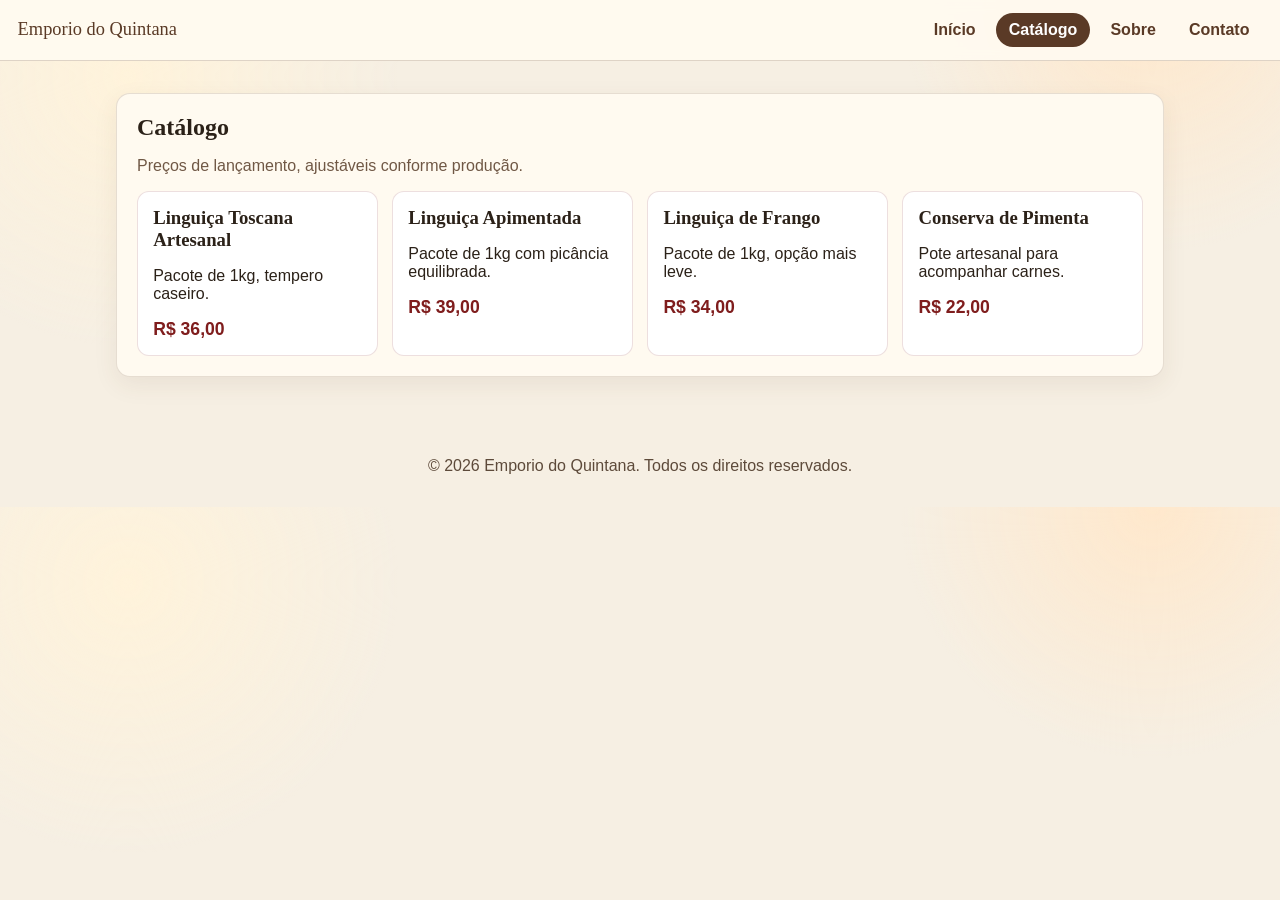
==== catalogo.html @ 96203d84 "feat: cria home com carrossel e navegação multipágina" ====
<!doctype html>
<html lang="pt-BR">
  <head>
    <meta charset="UTF-8" />
    <meta name="viewport" content="width=device-width, initial-scale=1.0" />
    <title>Emporio do Quintana | Catálogo</title>
    <link rel="stylesheet" href="styles.css" />
  </head>
  <body>
    <header class="topbar">
      <a class="brand" href="index.html">Emporio do Quintana</a>
      <nav class="nav-tabs" aria-label="Navegação principal">
        <a href="index.html">Início</a>
        <a class="active" href="catalogo.html">Catálogo</a>
        <a href="sobre.html">Sobre</a>
        <a href="contato.html">Contato</a>
      </nav>
    </header>

    <main class="page-main">
      <section class="section">
        <h1>Catálogo</h1>
        <p class="note">Preços de lançamento, ajustáveis conforme produção.</p>
        <div class="grid">
          <article class="card">
            <h3>Linguiça Toscana Artesanal</h3>
            <p>Pacote de 1kg, tempero caseiro.</p>
            <strong>R$ 36,00</strong>
          </article>
          <article class="card">
            <h3>Linguiça Apimentada</h3>
            <p>Pacote de 1kg com picância equilibrada.</p>
            <strong>R$ 39,00</strong>
          </article>
          <article class="card">
            <h3>Linguiça de Frango</h3>
            <p>Pacote de 1kg, opção mais leve.</p>
            <strong>R$ 34,00</strong>
          </article>
          <article class="card">
            <h3>Conserva de Pimenta</h3>
            <p>Pote artesanal para acompanhar carnes.</p>
            <strong>R$ 22,00</strong>
          </article>
        </div>
      </section>
    </main>

    <footer>
      <p>© <span id="year"></span> Emporio do Quintana. Todos os direitos reservados.</p>
    </footer>

    <script src="script.js"></script>
  </body>
</html>
---- styles.css ----
:root {
  --cream: #f6efe3;
  --paper: #fffaf0;
  --wood: #5a3a26;
  --wine: #7f1d1d;
  --clay: #b45309;
  --leaf: #3f5f45;
  --text: #2b2118;
}

* {
  box-sizing: border-box;
}

body {
  margin: 0;
  font-family: "Nunito", sans-serif;
  color: var(--text);
  background:
    radial-gradient(circle at 10% 15%, #fff3db 0%, transparent 22%),
    radial-gradient(circle at 90% 0%, #ffe8cc 0%, transparent 20%),
    var(--cream);
}

.topbar {
  position: sticky;
  top: 0;
  z-index: 20;
  display: flex;
  gap: 1rem;
  justify-content: space-between;
  align-items: center;
  padding: 0.8rem 1.1rem;
  background: rgba(255, 250, 240, 0.95);
  backdrop-filter: blur(6px);
  border-bottom: 1px solid rgba(90, 58, 38, 0.2);
}

.brand {
  font-family: "Bree Serif", serif;
  font-size: 1.15rem;
  color: var(--wood);
  text-decoration: none;
}

.nav-tabs {
  display: flex;
  gap: 0.45rem;
  flex-wrap: wrap;
}

.nav-tabs a {
  text-decoration: none;
  color: var(--wood);
  padding: 0.45rem 0.75rem;
  border-radius: 999px;
  border: 1px solid transparent;
  font-weight: 700;
}

.nav-tabs a.active {
  background: var(--wood);
  color: #fff;
}

.nav-tabs a:hover {
  border-color: rgba(90, 58, 38, 0.35);
}

.home-main,
.page-main {
  max-width: 1080px;
  margin: 0 auto;
  padding: 1rem 1rem 2rem;
}

.carousel-section {
  position: relative;
  margin-top: 0.4rem;
}

.carousel {
  position: relative;
  border-radius: 18px;
  overflow: hidden;
  min-height: 64vh;
  box-shadow: 0 20px 36px rgba(65, 36, 22, 0.22);
}

.slide {
  display: none;
  min-height: 64vh;
  position: relative;
}

.slide.active {
  display: block;
}

.photo {
  position: absolute;
  inset: 0;
  background-size: cover;
  background-position: center;
}

.photo-1 {
  background-image: linear-gradient(130deg, #5c2f1c 20%, #a5572f 80%);
}

.photo-2 {
  background-image: linear-gradient(130deg, #6b1f1f 20%, #b45309 80%);
}

.photo-3 {
  background-image: linear-gradient(130deg, #415f45 20%, #996d3a 80%);
}

.overlay {
  position: relative;
  z-index: 2;
  min-height: 64vh;
  display: flex;
  flex-direction: column;
  justify-content: flex-end;
  padding: 2rem;
  color: #fffdf7;
  background: linear-gradient(180deg, rgba(25, 15, 10, 0.15), rgba(25, 15, 10, 0.75));
}

.kicker {
  align-self: flex-start;
  margin: 0 0 0.6rem;
  padding: 0.25rem 0.65rem;
  border-radius: 999px;
  background: rgba(255, 255, 255, 0.18);
  font-weight: 800;
}

h1,
h2,
h3 {
  font-family: "Bree Serif", serif;
  margin: 0 0 0.55rem;
}

.overlay h1,
.overlay h2 {
  font-size: clamp(1.8rem, 3.8vw, 3.1rem);
  max-width: 20ch;
}

.overlay p {
  max-width: 60ch;
  font-size: 1.05rem;
}

.carousel-btn {
  position: absolute;
  top: 50%;
  transform: translateY(-50%);
  z-index: 5;
  border: 0;
  width: 44px;
  height: 44px;
  border-radius: 50%;
  background: rgba(0, 0, 0, 0.35);
  color: #fff;
  font-size: 2rem;
  cursor: pointer;
}

.prev {
  left: 14px;
}

.next {
  right: 14px;
}

.dots {
  position: absolute;
  bottom: 12px;
  left: 50%;
  transform: translateX(-50%);
  display: flex;
  gap: 0.45rem;
  z-index: 6;
}

.dot {
  width: 11px;
  height: 11px;
  border-radius: 50%;
  border: 0;
  cursor: pointer;
  background: rgba(255, 255, 255, 0.55);
}

.dot.active {
  background: #fff;
}

.home-cta {
  display: flex;
  gap: 0.8rem;
  justify-content: center;
  padding: 1.2rem 0 0.3rem;
}

.section {
  margin: 1rem 0;
  padding: 1.25rem;
  background: var(--paper);
  border: 1px solid rgba(90, 58, 38, 0.15);
  border-radius: 14px;
  box-shadow: 0 8px 24px rgba(90, 58, 38, 0.08);
}

.grid {
  display: grid;
  grid-template-columns: repeat(auto-fit, minmax(220px, 1fr));
  gap: 0.9rem;
}

.card {
  padding: 0.95rem;
  border-radius: 12px;
  background: #fff;
  border: 1px solid rgba(127, 29, 29, 0.14);
}

.card strong {
  color: var(--wine);
  font-size: 1.1rem;
}

.btn {
  display: inline-block;
  margin-top: 0.7rem;
  padding: 0.72rem 1.1rem;
  border-radius: 10px;
  background: linear-gradient(135deg, var(--wine), #9f2929);
  color: #fff;
  text-decoration: none;
  font-weight: 800;
}

.btn-outline {
  background: transparent;
  color: var(--wine);
  border: 1.5px solid var(--wine);
}

.note {
  color: #705845;
}

footer {
  text-align: center;
  padding: 1rem;
  color: #5d4a3a;
}

@media (max-width: 720px) {
  .carousel,
  .slide,
  .overlay {
    min-height: 56vh;
  }

  .overlay {
    padding: 1.2rem;
  }

  .topbar {
    align-items: flex-start;
    flex-direction: column;
  }
}
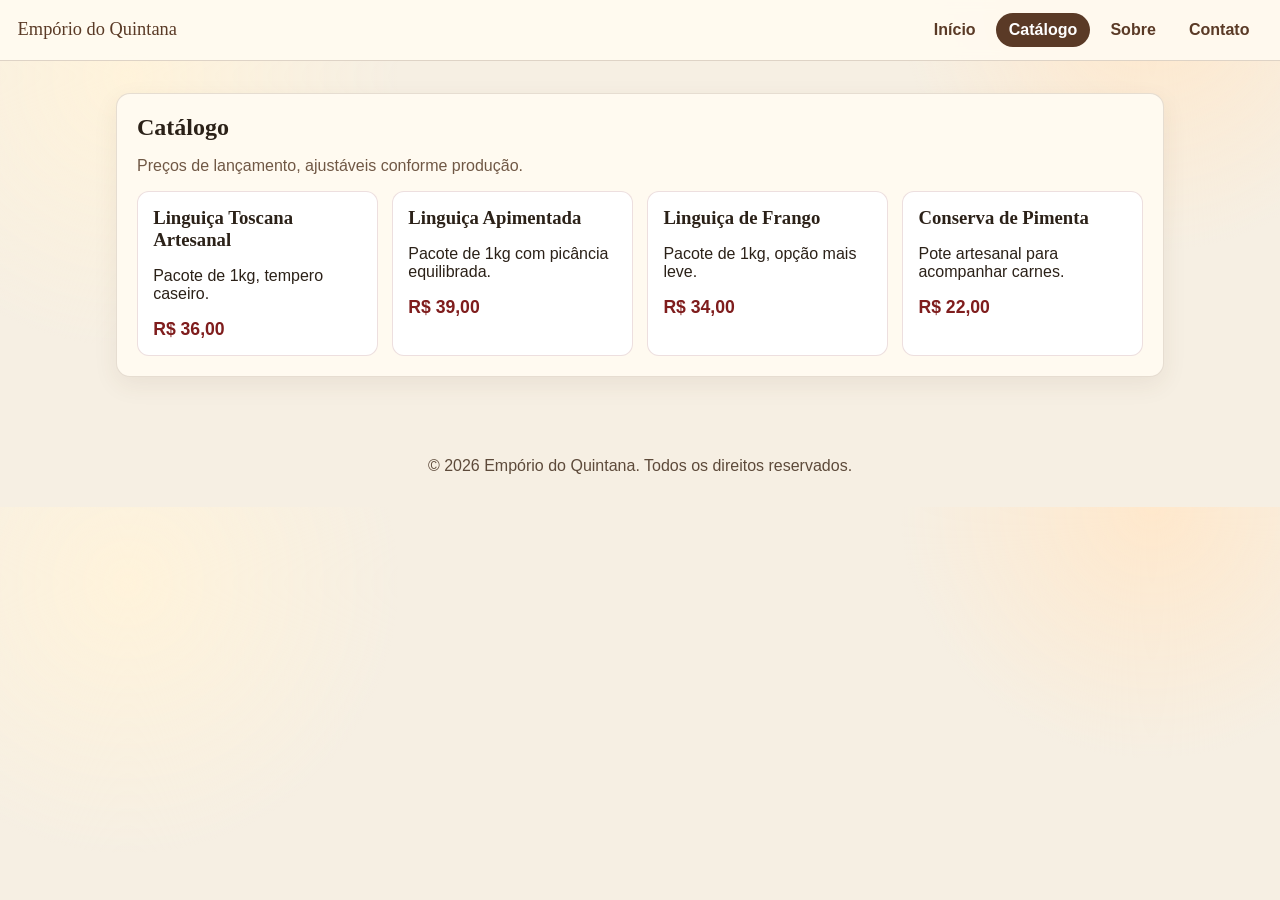
==== commit 16e5032f: "fix: usa imagens reais no carrossel e corrige Empório" ====
--- a/catalogo.html
+++ b/catalogo.html
@@ -3,12 +3,12 @@
   <head>
     <meta charset="UTF-8" />
     <meta name="viewport" content="width=device-width, initial-scale=1.0" />
-    <title>Emporio do Quintana | Catálogo</title>
+    <title>Empório do Quintana | Catálogo</title>
     <link rel="stylesheet" href="styles.css" />
   </head>
   <body>
     <header class="topbar">
-      <a class="brand" href="index.html">Emporio do Quintana</a>
+      <a class="brand" href="index.html">Empório do Quintana</a>
       <nav class="nav-tabs" aria-label="Navegação principal">
         <a href="index.html">Início</a>
         <a class="active" href="catalogo.html">Catálogo</a>
@@ -47,7 +47,7 @@
     </main>
 
     <footer>
-      <p>© <span id="year"></span> Emporio do Quintana. Todos os direitos reservados.</p>
+      <p>© <span id="year"></span> Empório do Quintana. Todos os direitos reservados.</p>
     </footer>
 
     <script src="script.js"></script>
--- a/styles.css
+++ b/styles.css
@@ -97,23 +97,12 @@
   display: block;
 }
 
-.photo {
+.slide-image {
   position: absolute;
   inset: 0;
-  background-size: cover;
-  background-position: center;
-}
-
-.photo-1 {
-  background-image: linear-gradient(130deg, #5c2f1c 20%, #a5572f 80%);
-}
-
-.photo-2 {
-  background-image: linear-gradient(130deg, #6b1f1f 20%, #b45309 80%);
-}
-
-.photo-3 {
-  background-image: linear-gradient(130deg, #415f45 20%, #996d3a 80%);
+  width: 100%;
+  height: 100%;
+  object-fit: cover;
 }
 
 .overlay {
@@ -125,7 +114,7 @@
   justify-content: flex-end;
   padding: 2rem;
   color: #fffdf7;
-  background: linear-gradient(180deg, rgba(25, 15, 10, 0.15), rgba(25, 15, 10, 0.75));
+  background: linear-gradient(180deg, rgba(25, 15, 10, 0.04), rgba(25, 15, 10, 0.52));
 }
 
 .kicker {
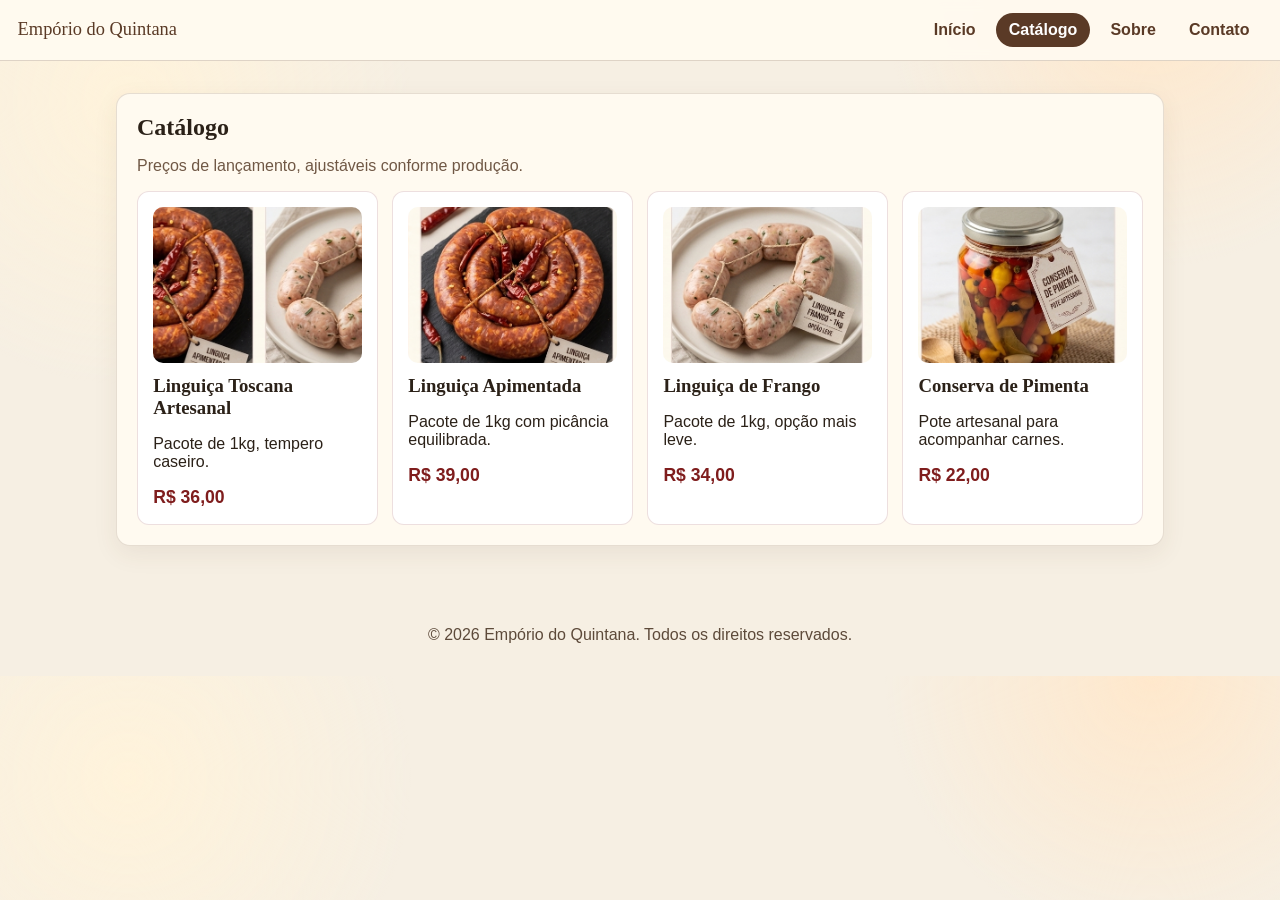
==== commit ea34c54c: "feat: mapeia novas imagens no carrossel, catálogo e página sobre" ====
--- a/catalogo.html
+++ b/catalogo.html
@@ -4,7 +4,7 @@
     <meta charset="UTF-8" />
     <meta name="viewport" content="width=device-width, initial-scale=1.0" />
     <title>Empório do Quintana | Catálogo</title>
-    <link rel="stylesheet" href="styles.css" />
+    <link rel="stylesheet" href="styles.css?v=13" />
   </head>
   <body>
     <header class="topbar">
@@ -23,21 +23,25 @@
         <p class="note">Preços de lançamento, ajustáveis conforme produção.</p>
         <div class="grid">
           <article class="card">
+            <img class="card-image" src="assets/images/catalogo/catalogo-1.png" alt="Destaque de produto artesanal 1" />
             <h3>Linguiça Toscana Artesanal</h3>
             <p>Pacote de 1kg, tempero caseiro.</p>
             <strong>R$ 36,00</strong>
           </article>
           <article class="card">
+            <img class="card-image" src="assets/images/catalogo/catalogo-2.png" alt="Destaque de produto artesanal 2" />
             <h3>Linguiça Apimentada</h3>
             <p>Pacote de 1kg com picância equilibrada.</p>
             <strong>R$ 39,00</strong>
           </article>
           <article class="card">
+            <img class="card-image" src="assets/images/catalogo/catalogo-3.png" alt="Destaque de produto artesanal 3" />
             <h3>Linguiça de Frango</h3>
             <p>Pacote de 1kg, opção mais leve.</p>
             <strong>R$ 34,00</strong>
           </article>
           <article class="card">
+            <img class="card-image" src="assets/images/catalogo/catalogo-4.png" alt="Destaque de conserva artesanal" />
             <h3>Conserva de Pimenta</h3>
             <p>Pote artesanal para acompanhar carnes.</p>
             <strong>R$ 22,00</strong>
@@ -50,6 +54,6 @@
       <p>© <span id="year"></span> Empório do Quintana. Todos os direitos reservados.</p>
     </footer>
 
-    <script src="script.js"></script>
+    <script src="script.js?v=13"></script>
   </body>
 </html>
--- a/styles.css
+++ b/styles.css
@@ -83,14 +83,15 @@
   position: relative;
   border-radius: 18px;
   overflow: hidden;
-  min-height: 64vh;
+  height: 64vh;
   box-shadow: 0 20px 36px rgba(65, 36, 22, 0.22);
 }
 
 .slide {
   display: none;
-  min-height: 64vh;
-  position: relative;
+  height: 100%;
+  position: relative;
+  overflow: hidden;
 }
 
 .slide.active {
@@ -103,12 +104,14 @@
   width: 100%;
   height: 100%;
   object-fit: cover;
+  display: block;
+  z-index: 0;
 }
 
 .overlay {
   position: relative;
   z-index: 2;
-  min-height: 64vh;
+  height: 100%;
   display: flex;
   flex-direction: column;
   justify-content: flex-end;
@@ -219,6 +222,15 @@
   border: 1px solid rgba(127, 29, 29, 0.14);
 }
 
+.card-image {
+  width: 100%;
+  aspect-ratio: 4 / 3;
+  object-fit: cover;
+  border-radius: 10px;
+  margin-bottom: 0.75rem;
+  display: block;
+}
+
 .card strong {
   color: var(--wine);
   font-size: 1.1rem;
@@ -251,11 +263,20 @@
   color: #5d4a3a;
 }
 
+.about-image {
+  width: 100%;
+  max-height: 360px;
+  object-fit: cover;
+  border-radius: 12px;
+  margin-bottom: 1rem;
+  display: block;
+}
+
 @media (max-width: 720px) {
   .carousel,
   .slide,
   .overlay {
-    min-height: 56vh;
+    height: 56vh;
   }
 
   .overlay {
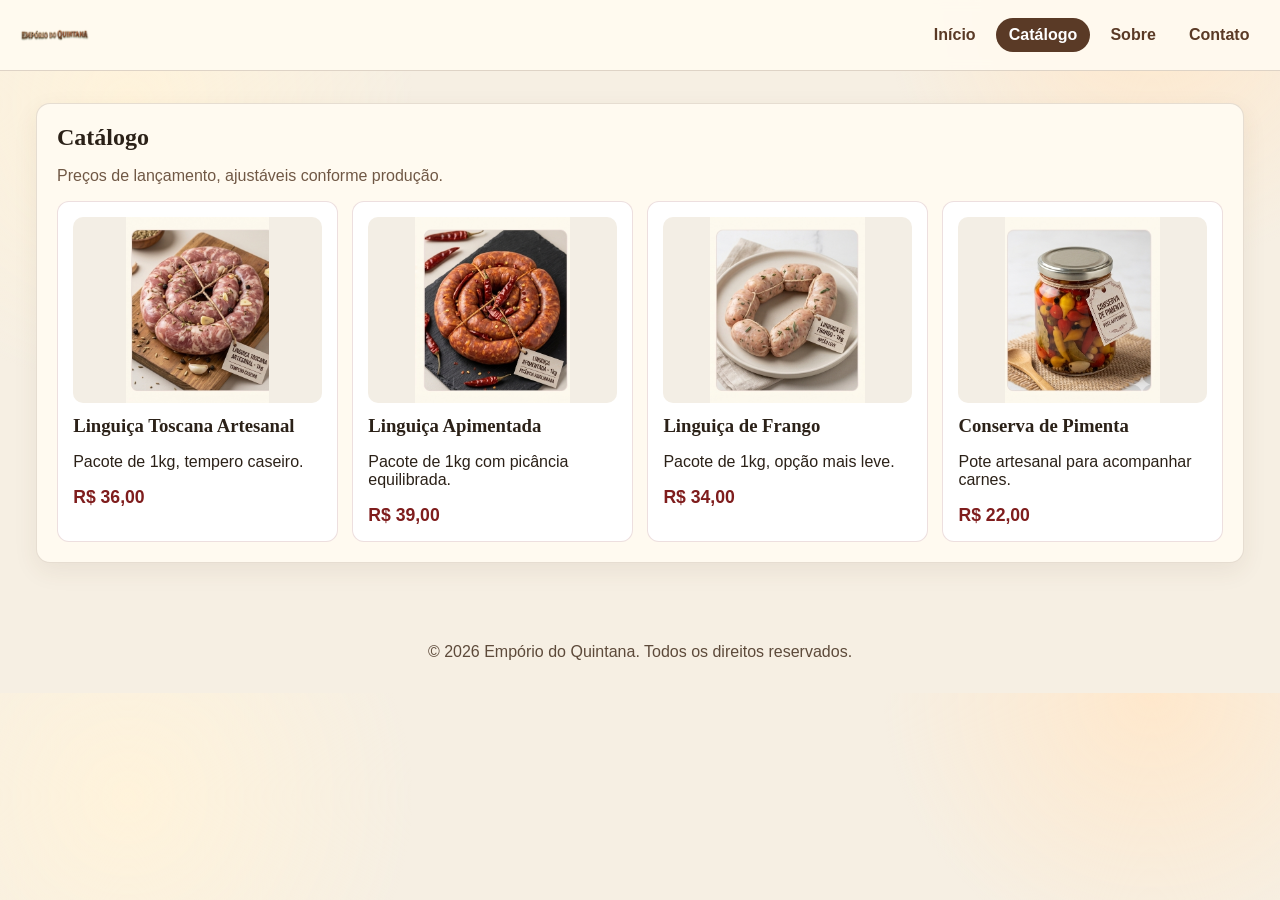
==== commit e2f42cfc: "feat: aplica logo EdQ no topo com fundo removido" ====
--- a/catalogo.html
+++ b/catalogo.html
@@ -8,7 +8,7 @@
   </head>
   <body>
     <header class="topbar">
-      <a class="brand" href="index.html">Empório do Quintana</a>
+      <a class="brand" href="index.html" aria-label="Empório do Quintana"><img class="brand-logo" src="assets/images/branding/edq-logo-transparent.png?v=1" alt="Empório do Quintana" /></a>
       <nav class="nav-tabs" aria-label="Navegação principal">
         <a href="index.html">Início</a>
         <a class="active" href="catalogo.html">Catálogo</a>
--- a/styles.css
+++ b/styles.css
@@ -37,10 +37,15 @@
 }
 
 .brand {
-  font-family: "Bree Serif", serif;
-  font-size: 1.15rem;
-  color: var(--wood);
   text-decoration: none;
+  display: inline-flex;
+  align-items: center;
+}
+
+.brand-logo {
+  height: 44px;
+  width: auto;
+  display: block;
 }
 
 .nav-tabs {
@@ -67,9 +72,14 @@
   border-color: rgba(90, 58, 38, 0.35);
 }
 
-.home-main,
+.home-main {
+  max-width: none;
+  margin: 0;
+  padding: 1rem 1.1rem 2rem;
+}
+
 .page-main {
-  max-width: 1080px;
+  max-width: 1240px;
   margin: 0 auto;
   padding: 1rem 1rem 2rem;
 }
@@ -77,6 +87,9 @@
 .carousel-section {
   position: relative;
   margin-top: 0.4rem;
+  width: min(1320px, calc(100vw - 4.5rem));
+  margin-left: auto;
+  margin-right: auto;
 }
 
 .carousel {
@@ -225,7 +238,8 @@
 .card-image {
   width: 100%;
   aspect-ratio: 4 / 3;
-  object-fit: cover;
+  object-fit: contain;
+  background: #f3eee5;
   border-radius: 10px;
   margin-bottom: 0.75rem;
   display: block;
@@ -272,6 +286,12 @@
   display: block;
 }
 
+.about-image-transparent {
+  object-fit: contain;
+  max-height: 420px;
+  background: transparent;
+}
+
 @media (max-width: 720px) {
   .carousel,
   .slide,
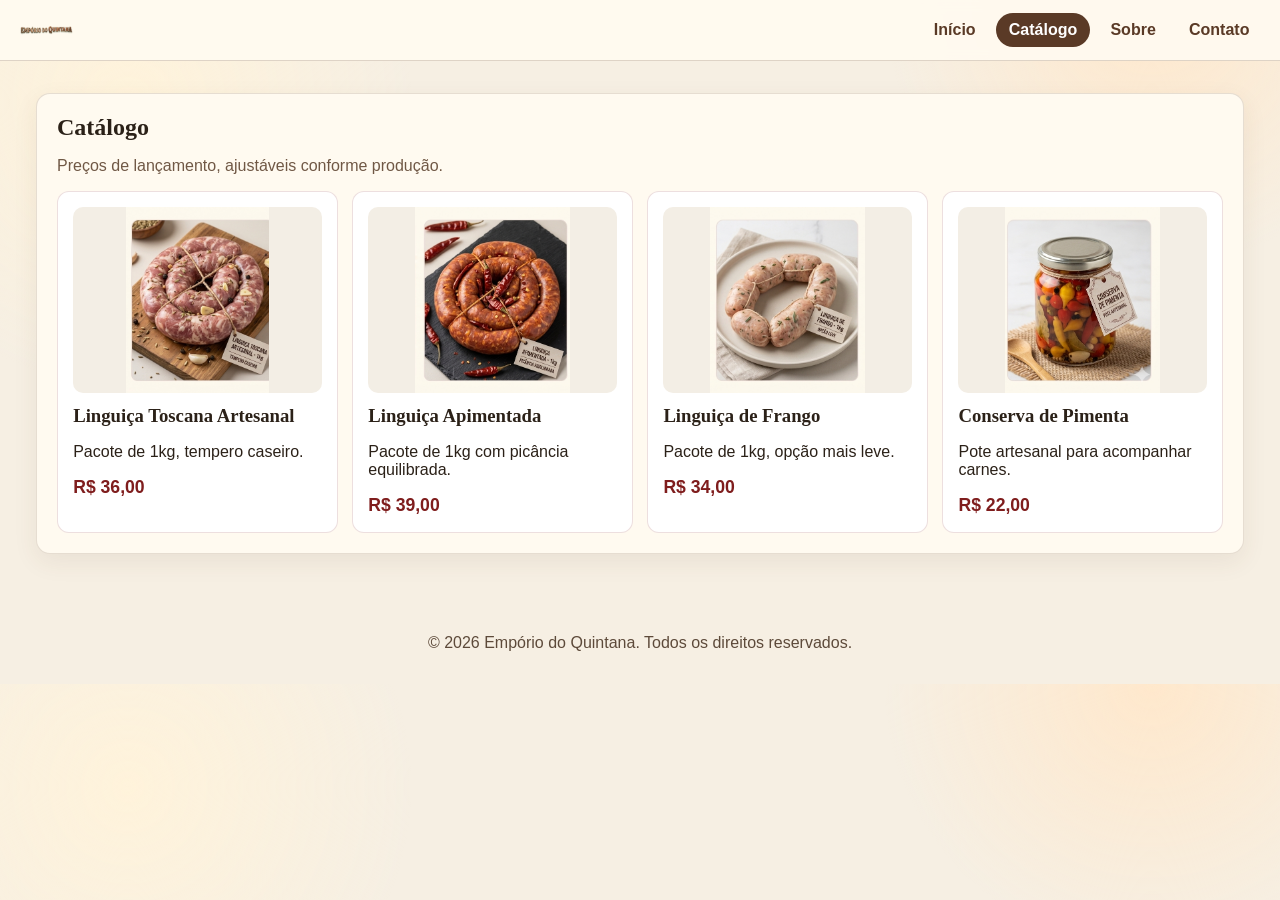
==== commit 2a932dd5: "fix: trava escala do logo no header e força cache refresh" ====
--- a/catalogo.html
+++ b/catalogo.html
@@ -4,11 +4,11 @@
     <meta charset="UTF-8" />
     <meta name="viewport" content="width=device-width, initial-scale=1.0" />
     <title>Empório do Quintana | Catálogo</title>
-    <link rel="stylesheet" href="styles.css?v=13" />
+    <link rel="stylesheet" href="styles.css?v=29" />
   </head>
   <body>
     <header class="topbar">
-      <a class="brand" href="index.html" aria-label="Empório do Quintana"><img class="brand-logo" src="assets/images/branding/edq-logo-transparent.png?v=1" alt="Empório do Quintana" /></a>
+      <a class="brand" href="index.html" aria-label="Empório do Quintana"><img class="brand-logo" style="height:34px;max-width:220px;width:auto;object-fit:contain;display:block;" src="assets/images/branding/edq-logo-transparent.png?v=2" alt="Empório do Quintana" /></a>
       <nav class="nav-tabs" aria-label="Navegação principal">
         <a href="index.html">Início</a>
         <a class="active" href="catalogo.html">Catálogo</a>
@@ -54,6 +54,6 @@
       <p>© <span id="year"></span> Empório do Quintana. Todos os direitos reservados.</p>
     </footer>
 
-    <script src="script.js?v=13"></script>
+    <script src="script.js?v=29"></script>
   </body>
 </html>
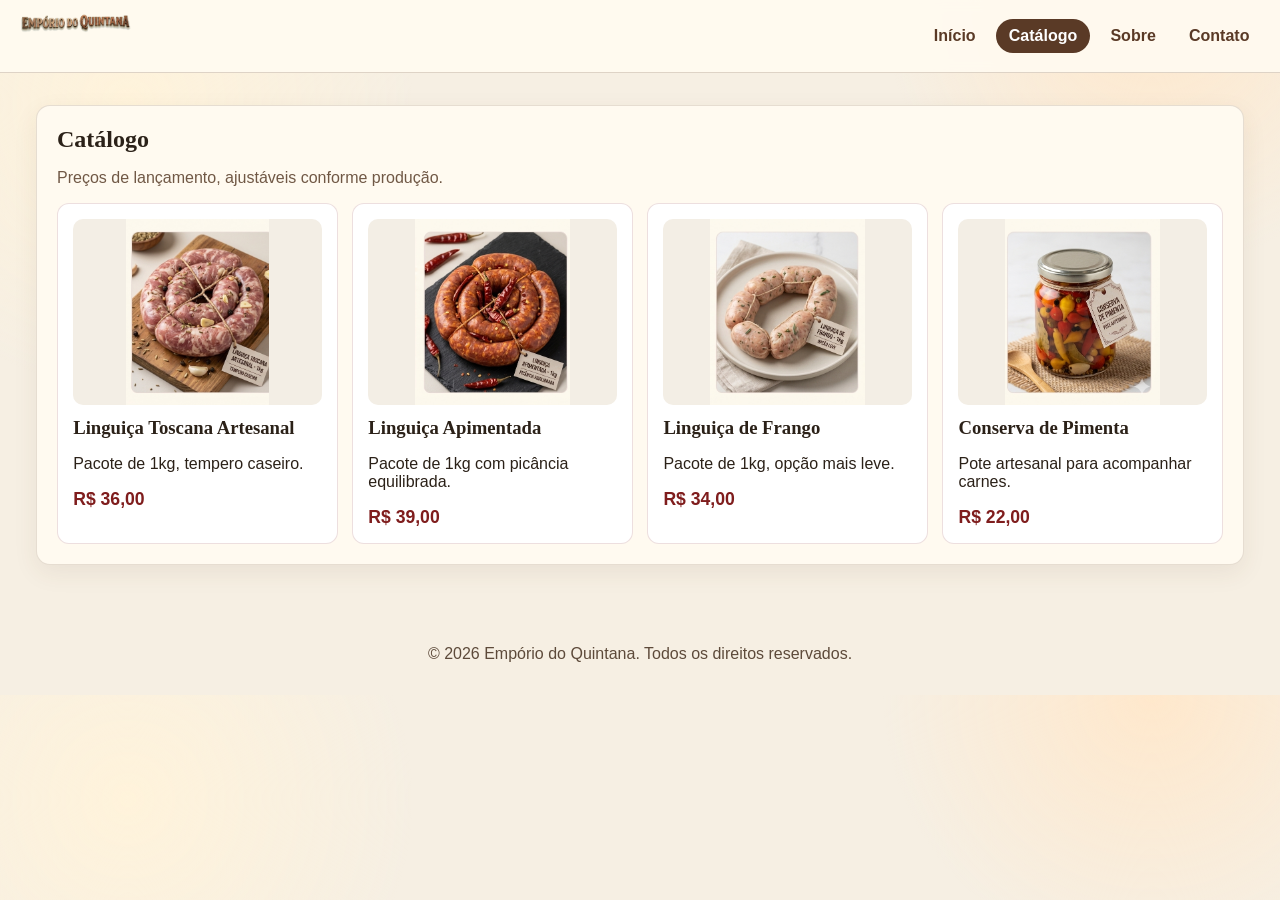
==== commit b96fde18: "fix: recorta logo para palavras e ajusta escala no header" ====
--- a/catalogo.html
+++ b/catalogo.html
@@ -4,11 +4,11 @@
     <meta charset="UTF-8" />
     <meta name="viewport" content="width=device-width, initial-scale=1.0" />
     <title>Empório do Quintana | Catálogo</title>
-    <link rel="stylesheet" href="styles.css?v=29" />
+    <link rel="stylesheet" href="styles.css?v=30" />
   </head>
   <body>
     <header class="topbar">
-      <a class="brand" href="index.html" aria-label="Empório do Quintana"><img class="brand-logo" style="height:34px;max-width:220px;width:auto;object-fit:contain;display:block;" src="assets/images/branding/edq-logo-transparent.png?v=2" alt="Empório do Quintana" /></a>
+      <a class="brand" href="index.html" aria-label="Empório do Quintana"><img class="brand-logo" style="height:46px;max-width:360px;width:auto;object-fit:contain;display:block;" src="assets/images/branding/edq-logo-words.png?v=1" alt="Empório do Quintana" /></a>
       <nav class="nav-tabs" aria-label="Navegação principal">
         <a href="index.html">Início</a>
         <a class="active" href="catalogo.html">Catálogo</a>
@@ -54,6 +54,6 @@
       <p>© <span id="year"></span> Empório do Quintana. Todos os direitos reservados.</p>
     </footer>
 
-    <script src="script.js?v=29"></script>
+    <script src="script.js?v=30"></script>
   </body>
 </html>
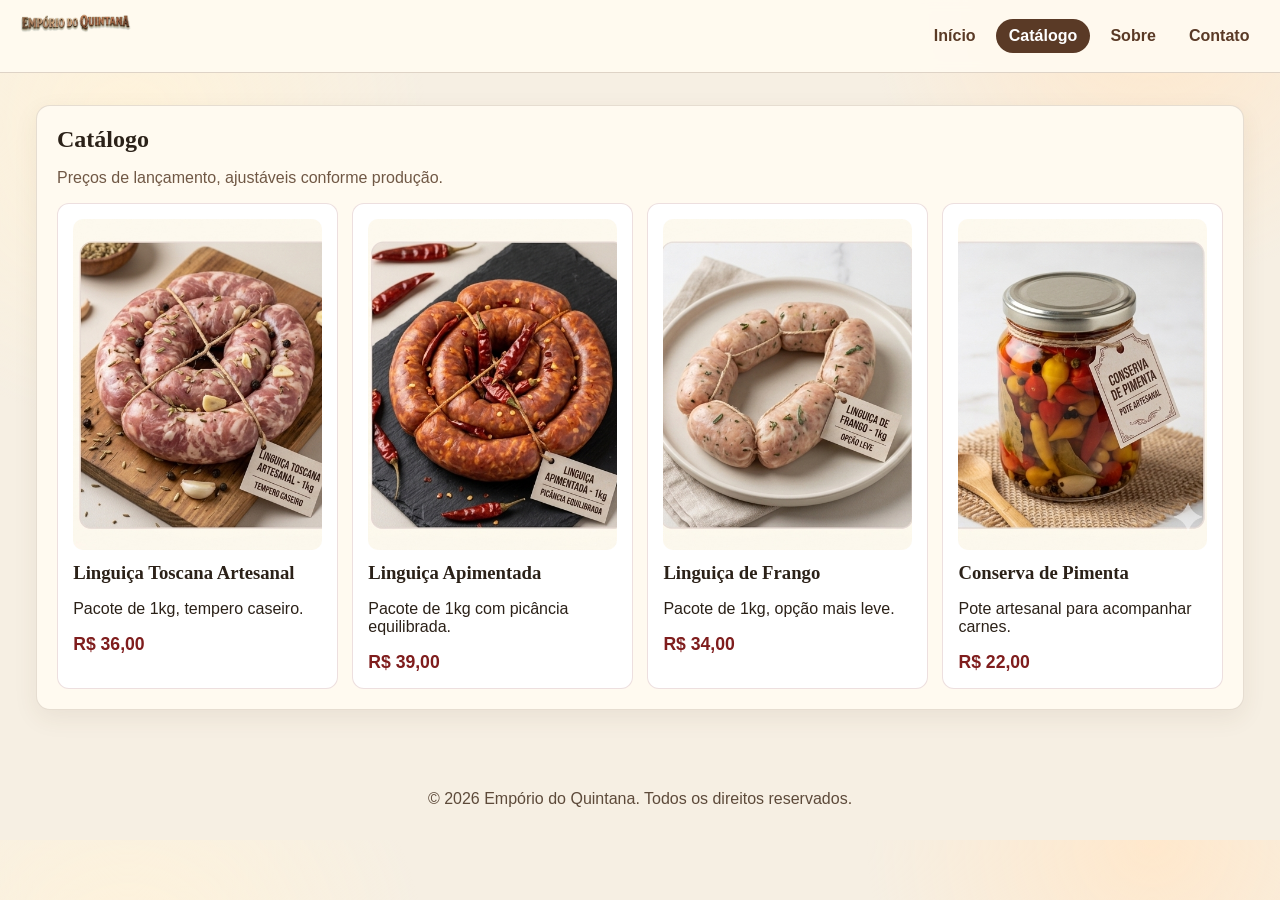
==== commit 08dd8fef: "style: torna cards do catalogo mais altos e com imagem preenchida" ====
--- a/catalogo.html
+++ b/catalogo.html
@@ -4,7 +4,7 @@
     <meta charset="UTF-8" />
     <meta name="viewport" content="width=device-width, initial-scale=1.0" />
     <title>Empório do Quintana | Catálogo</title>
-    <link rel="stylesheet" href="styles.css?v=30" />
+    <link rel="stylesheet" href="styles.css?v=31" />
   </head>
   <body>
     <header class="topbar">
@@ -54,6 +54,6 @@
       <p>© <span id="year"></span> Empório do Quintana. Todos os direitos reservados.</p>
     </footer>
 
-    <script src="script.js?v=30"></script>
+    <script src="script.js?v=31"></script>
   </body>
 </html>
--- a/styles.css
+++ b/styles.css
@@ -237,9 +237,9 @@
 
 .card-image {
   width: 100%;
-  aspect-ratio: 4 / 3;
-  object-fit: contain;
-  background: #f3eee5;
+  aspect-ratio: 3 / 4;
+  object-fit: cover;
+  object-position: center;
   border-radius: 10px;
   margin-bottom: 0.75rem;
   display: block;
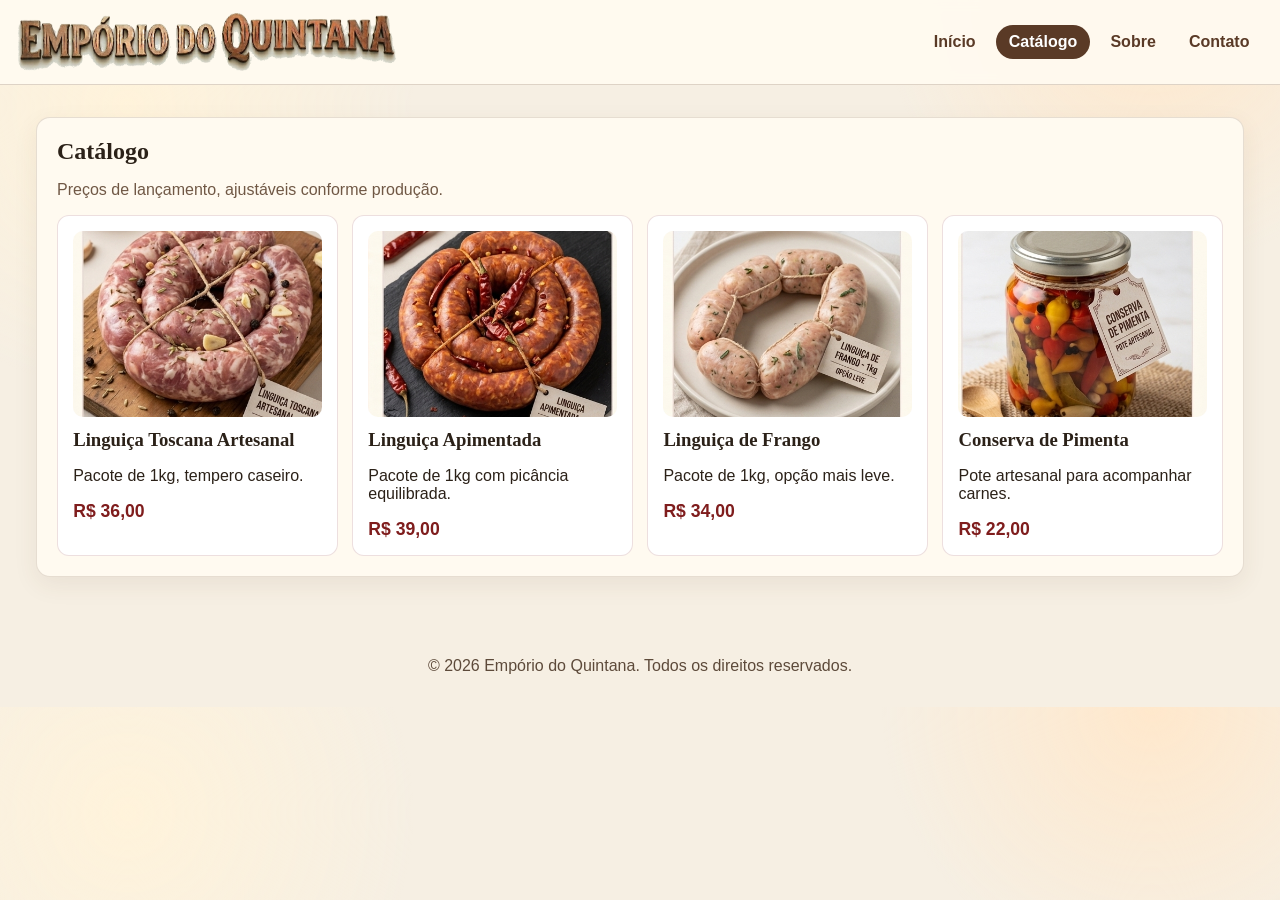
==== commit 308252df: "style: aumenta logo do topo e ajusta altura dos cards do catalogo" ====
--- a/catalogo.html
+++ b/catalogo.html
@@ -4,11 +4,11 @@
     <meta charset="UTF-8" />
     <meta name="viewport" content="width=device-width, initial-scale=1.0" />
     <title>Empório do Quintana | Catálogo</title>
-    <link rel="stylesheet" href="styles.css?v=31" />
+    <link rel="stylesheet" href="styles.css?v=32" />
   </head>
   <body>
     <header class="topbar">
-      <a class="brand" href="index.html" aria-label="Empório do Quintana"><img class="brand-logo" style="height:46px;max-width:360px;width:auto;object-fit:contain;display:block;" src="assets/images/branding/edq-logo-words.png?v=1" alt="Empório do Quintana" /></a>
+      <a class="brand" href="index.html" aria-label="Empório do Quintana"><img class="brand-logo" style="height:58px;max-width:460px;width:auto;object-fit:contain;display:block;" src="assets/images/branding/edq-logo-words-v2.png?v=1" alt="Empório do Quintana" /></a>
       <nav class="nav-tabs" aria-label="Navegação principal">
         <a href="index.html">Início</a>
         <a class="active" href="catalogo.html">Catálogo</a>
@@ -54,6 +54,6 @@
       <p>© <span id="year"></span> Empório do Quintana. Todos os direitos reservados.</p>
     </footer>
 
-    <script src="script.js?v=31"></script>
+    <script src="script.js?v=32"></script>
   </body>
 </html>
--- a/styles.css
+++ b/styles.css
@@ -237,7 +237,7 @@
 
 .card-image {
   width: 100%;
-  aspect-ratio: 3 / 4;
+  aspect-ratio: 4 / 3;
   object-fit: cover;
   object-position: center;
   border-radius: 10px;
